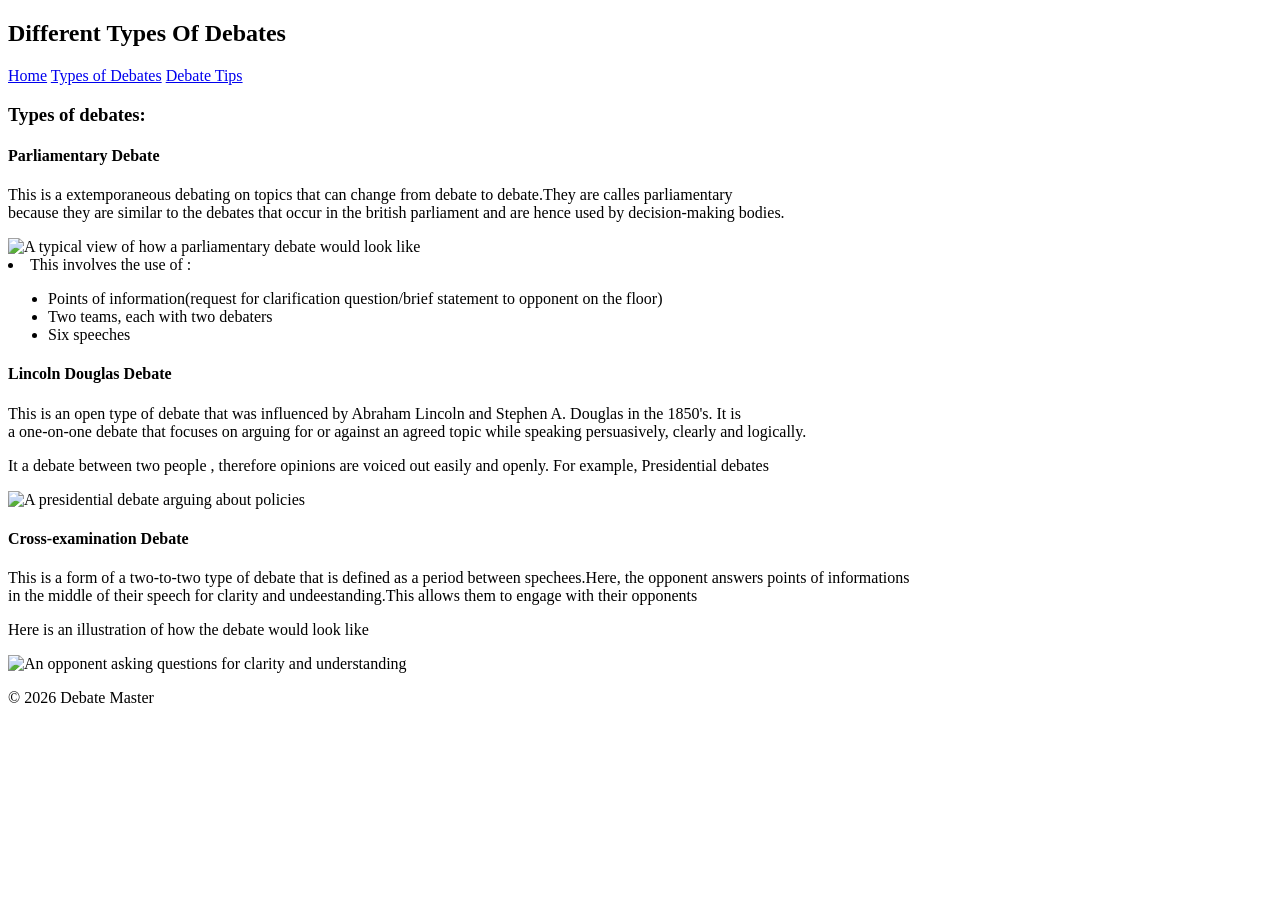
==== about.html @ 2ea67d37 "Added About and Tips pages with navigation" ====
<!DOCTYPE html>
<html lang="en">
<head>
    <meta charset="UTF-8">
    <meta name="viewport" content="width=device-width, initial-scale=1.0">
    <title>Debate Types</title>
</head>
<body>
    <header>
        <h2>Different Types Of Debates</h2>
        <nav>
            <a href="index.html">Home</a>
            <a href="about.html">Types of Debates</a>
            <a href="tips.html">Debate Tips</a>
        </nav>
    </header>
    <main>
        <h3>Types of debates:</h3>
            <h4>Parliamentary Debate</h4>
            <p>This is a extemporaneous debating on topics that can change from debate to debate.They are calles parliamentary <br/> because they are similar to the debates that occur in the british parliament and are hence used by decision-making bodies.</p>
            <img src="https://encrypted-tbn0.gstatic.com/images?q=tbn:ANd9GcT6MBun-uBHI1ibvBYAsUE3tjvEq44zuuoKEg&s" width="300" alt="A typical view of how a parliamentary debate would look like">
            
            <li>This involves the use of :</li> 
            <ul>
                <li>Points of information(request for clarification question/brief statement to opponent on the floor)</li>
                <li>Two teams, each with two debaters</li>
                <li>Six speeches</li>
            </ul>

            <h4>Lincoln Douglas Debate</h4>
            <p>This is an open type of debate that was influenced by Abraham Lincoln and Stephen A. Douglas in the 1850's. It is <br/>a one-on-one debate that focuses on arguing for or against an agreed topic while speaking persuasively, clearly and logically.</p>
            <p> It a debate between two people , therefore opinions are voiced out easily and openly. For example, Presidential debates</p>
            <img src="https://encrypted-tbn0.gstatic.com/images?q=tbn:ANd9GcQPagMXit7XkWo7WSeFAiGFb_YT48g0gTz7xg&s" height="200" width=200 alt="A presidential debate arguing about policies">
    
            <h4>Cross-examination Debate</h4>
            <p>This is a form of a two-to-two type of debate that is defined as a period between spechees.Here, the opponent answers points of informations <br/> in the middle of their speech for clarity and undeestanding.This allows them to engage with their opponents</p>
            <p>Here is an illustration of how the debate would look like</p>
             <img src="https://encrypted-tbn0.gstatic.com/images?q=tbn:ANd9GcTlMESCbdkKjGUyVUcdJCqq3OCMwsy4VGlZEg&s" width=300 alt="An opponent asking questions for clarity and understanding">
    </main>

    <footer>
        <p>&copy; 2026 Debate Master</p>
    </footer>
</body>
</html>
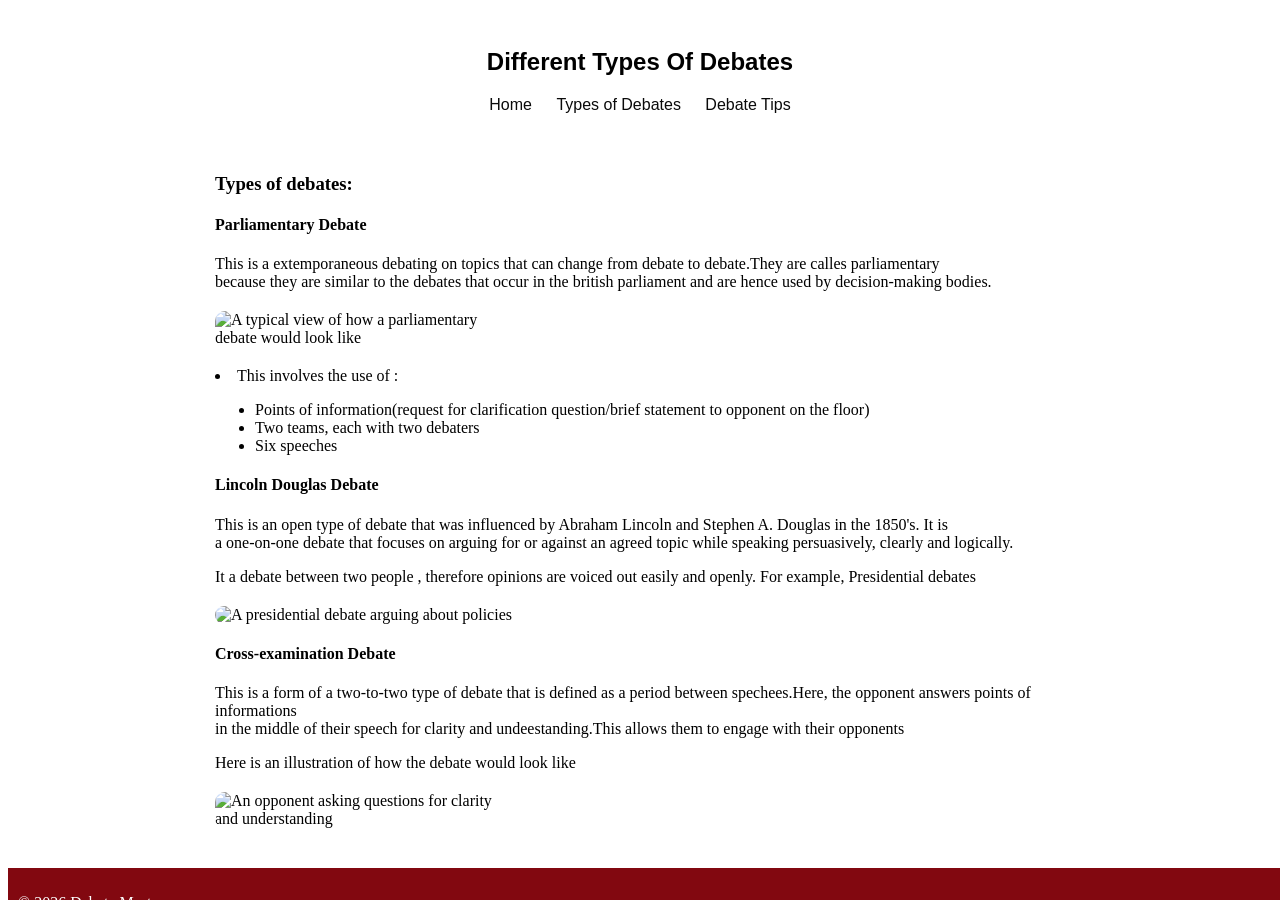
==== commit f9344aa6: "Added CSS3 styling to the website" ====
--- a/about.html
+++ b/about.html
@@ -4,6 +4,7 @@
     <meta charset="UTF-8">
     <meta name="viewport" content="width=device-width, initial-scale=1.0">
     <title>Debate Types</title>
+    <link rel="stylesheet" href="styles.css">
 </head>
 <body>
     <header>
@@ -30,7 +31,7 @@
             <h4>Lincoln Douglas Debate</h4>
             <p>This is an open type of debate that was influenced by Abraham Lincoln and Stephen A. Douglas in the 1850's. It is <br/>a one-on-one debate that focuses on arguing for or against an agreed topic while speaking persuasively, clearly and logically.</p>
             <p> It a debate between two people , therefore opinions are voiced out easily and openly. For example, Presidential debates</p>
-            <img src="https://encrypted-tbn0.gstatic.com/images?q=tbn:ANd9GcQPagMXit7XkWo7WSeFAiGFb_YT48g0gTz7xg&s" height="200" width=200 alt="A presidential debate arguing about policies">
+            <img src="https://encrypted-tbn0.gstatic.com/images?q=tbn:ANd9GcQPagMXit7XkWo7WSeFAiGFb_YT48g0gTz7xg&s" width=450 alt="A presidential debate arguing about policies">
     
             <h4>Cross-examination Debate</h4>
             <p>This is a form of a two-to-two type of debate that is defined as a period between spechees.Here, the opponent answers points of informations <br/> in the middle of their speech for clarity and undeestanding.This allows them to engage with their opponents</p>
@@ -40,6 +41,7 @@
 
     <footer>
         <p>&copy; 2026 Debate Master</p>
+    
     </footer>
 </body>
 </html>
--- a/styles.css
+++ b/styles.css
@@ -0,0 +1,63 @@
+body {
+    background-color: rgb(rgb(184, 25, 25));
+    font-family: Cambria, Cochin, Georgia, Times, 'Times New Roman', serif;
+}
+
+h1 {
+    background-color: rgb(16, 15, 15);
+    color:rgb(114, 3, 3);
+}
+
+
+header {
+    
+    color: rgb(rgb(71, 70, 70));
+    font-family: Arial, Helvetica, sans-serif;
+    text-align: center;
+    padding: 20px;
+} 
+
+h2 {
+     color: rgb(rgb(71, 70, 70))
+}
+
+nav a {
+    color: rgb(10, 10, 10);
+    text-decoration: none;
+    margin: 0 10px;
+
+}
+nav a:hover{
+    text-decoration: underline;
+}
+main {
+    padding: 20px;
+    max-width: 850px;
+    margin: 0 auto;
+}
+
+main img{
+    max-width: 100%;
+    height: auto;
+    display: block;
+    margin: 20px 0;
+    ;
+}
+
+footer{
+    background-color: rgb(130, 8, 16);
+    color: white;
+    text-align: centre;
+    padding: 10px;
+    position: fixed;
+    width: 100%;
+}
+
+img{
+    border: 5px solid rgb(rgb(153, 149, 149));
+    border-style: none;
+    border-radius: 10px;
+}
+p{
+    font-size: medium 1.1em;
+}
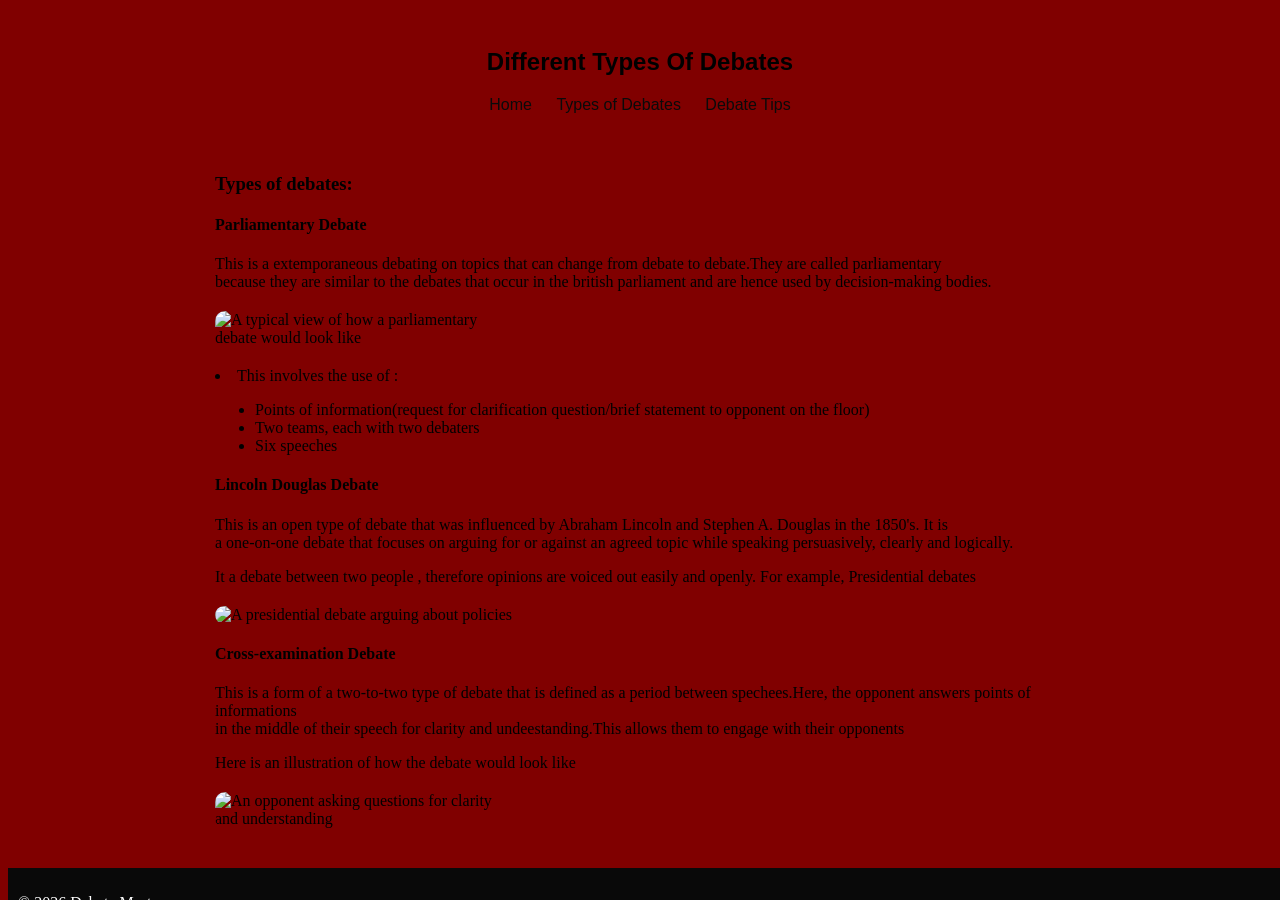
==== commit 1cd19c2f: "Added CSS3 styling to the website" ====
--- a/about.html
+++ b/about.html
@@ -18,7 +18,7 @@
     <main>
         <h3>Types of debates:</h3>
             <h4>Parliamentary Debate</h4>
-            <p>This is a extemporaneous debating on topics that can change from debate to debate.They are calles parliamentary <br/> because they are similar to the debates that occur in the british parliament and are hence used by decision-making bodies.</p>
+            <p>This is a extemporaneous debating on topics that can change from debate to debate.They are called parliamentary <br/> because they are similar to the debates that occur in the british parliament and are hence used by decision-making bodies.</p>
             <img src="https://encrypted-tbn0.gstatic.com/images?q=tbn:ANd9GcT6MBun-uBHI1ibvBYAsUE3tjvEq44zuuoKEg&s" width="300" alt="A typical view of how a parliamentary debate would look like">
             
             <li>This involves the use of :</li> 
--- a/styles.css
+++ b/styles.css
@@ -1,11 +1,13 @@
 body {
     background-color: rgb(rgb(184, 25, 25));
+    background-color: #800000;
+
     font-family: Cambria, Cochin, Georgia, Times, 'Times New Roman', serif;
 }
 
 h1 {
     background-color: rgb(16, 15, 15);
-    color:rgb(114, 3, 3);
+    color:rgb(245, 239, 239);
 }
 
 
@@ -45,7 +47,7 @@
 }
 
 footer{
-    background-color: rgb(130, 8, 16);
+    background-color: rgb(9, 9, 9);
     color: white;
     text-align: centre;
     padding: 10px;
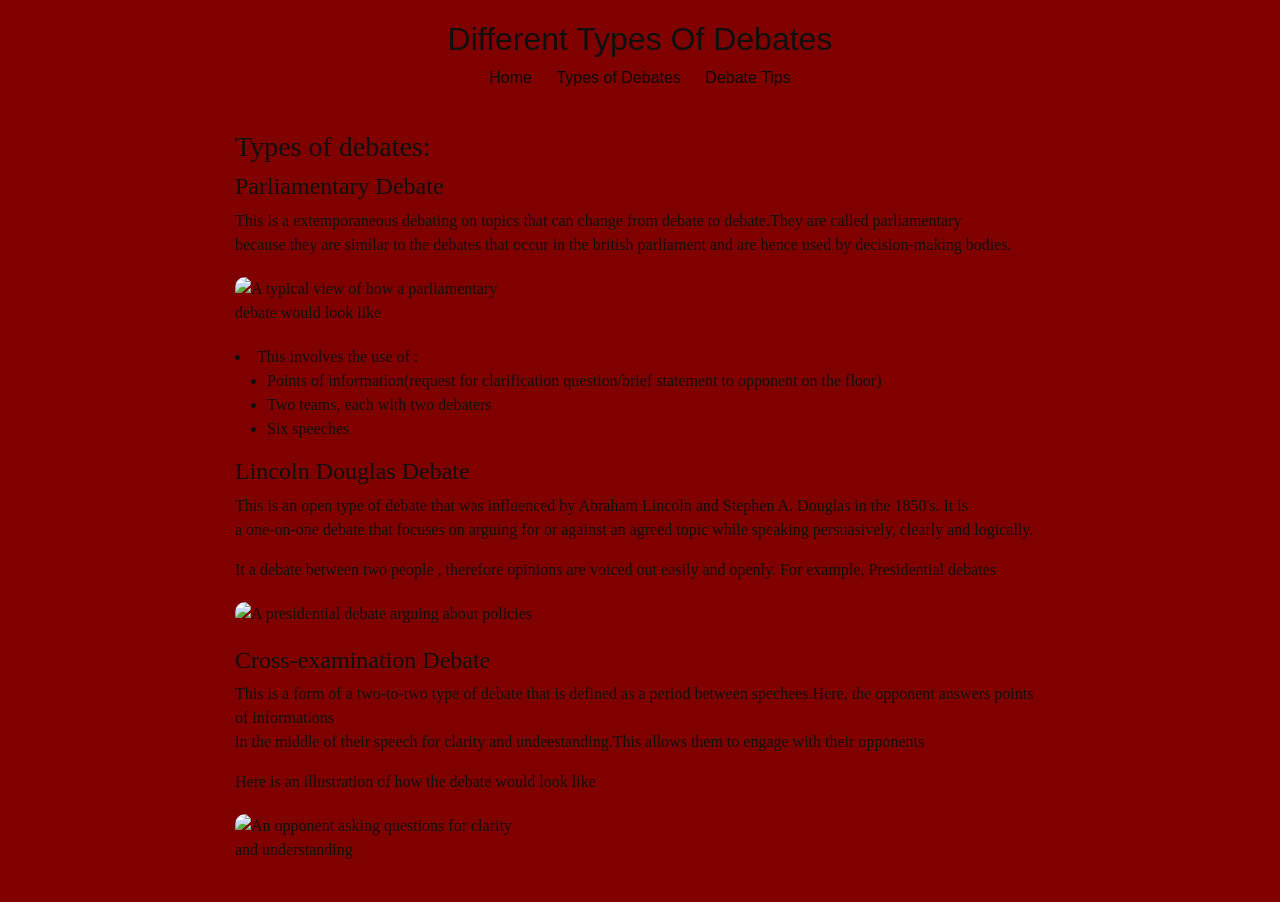
==== commit 404275d2: "Added CSS3 styling to the website" ====
--- a/about.html
+++ b/about.html
@@ -4,6 +4,9 @@
     <meta charset="UTF-8">
     <meta name="viewport" content="width=device-width, initial-scale=1.0">
     <title>Debate Types</title>
+    <!-- Bootstrap CSS -->
+     <link href="https://cdn.jsdelivr.net/npm/bootstrap@5.3.0/dist/css/bootstrap.min.css" rel="stylesheet">
+    <!--Custom CSS-->
     <link rel="stylesheet" href="styles.css">
 </head>
 <body>
@@ -43,5 +46,8 @@
         <p>&copy; 2026 Debate Master</p>
     
     </footer>
+    <!-- Bootstrap JS and dependencies -->
+     <script src="https://cdn.jsdelivr.net/npm/@popperjs/core@2.11.6/dist/umd/popper.min.js"></script>
+     <script src="https://cdn.jsdelivr.net/npm/bootstrap@5.3.0/dist/js/bootstrap.min.js"></script>
 </body>
 </html>
--- a/styles.css
+++ b/styles.css
@@ -1,26 +1,26 @@
 body {
     background-color: rgb(rgb(184, 25, 25));
     background-color: #800000;
-
+    color:rgb( 16, 15, 15);
     font-family: Cambria, Cochin, Georgia, Times, 'Times New Roman', serif;
 }
 
 h1 {
-    background-color: rgb(16, 15, 15);
+    background-color:rgb( 16, 15, 15);
     color:rgb(245, 239, 239);
 }
 
 
 header {
     
-    color: rgb(rgb(71, 70, 70));
+    color: rgb(rgb(11, 11, 11));
     font-family: Arial, Helvetica, sans-serif;
     text-align: center;
     padding: 20px;
 } 
 
 h2 {
-     color: rgb(rgb(71, 70, 70))
+     color: rgb(rgb(9, 9, 9))
 }
 
 nav a {
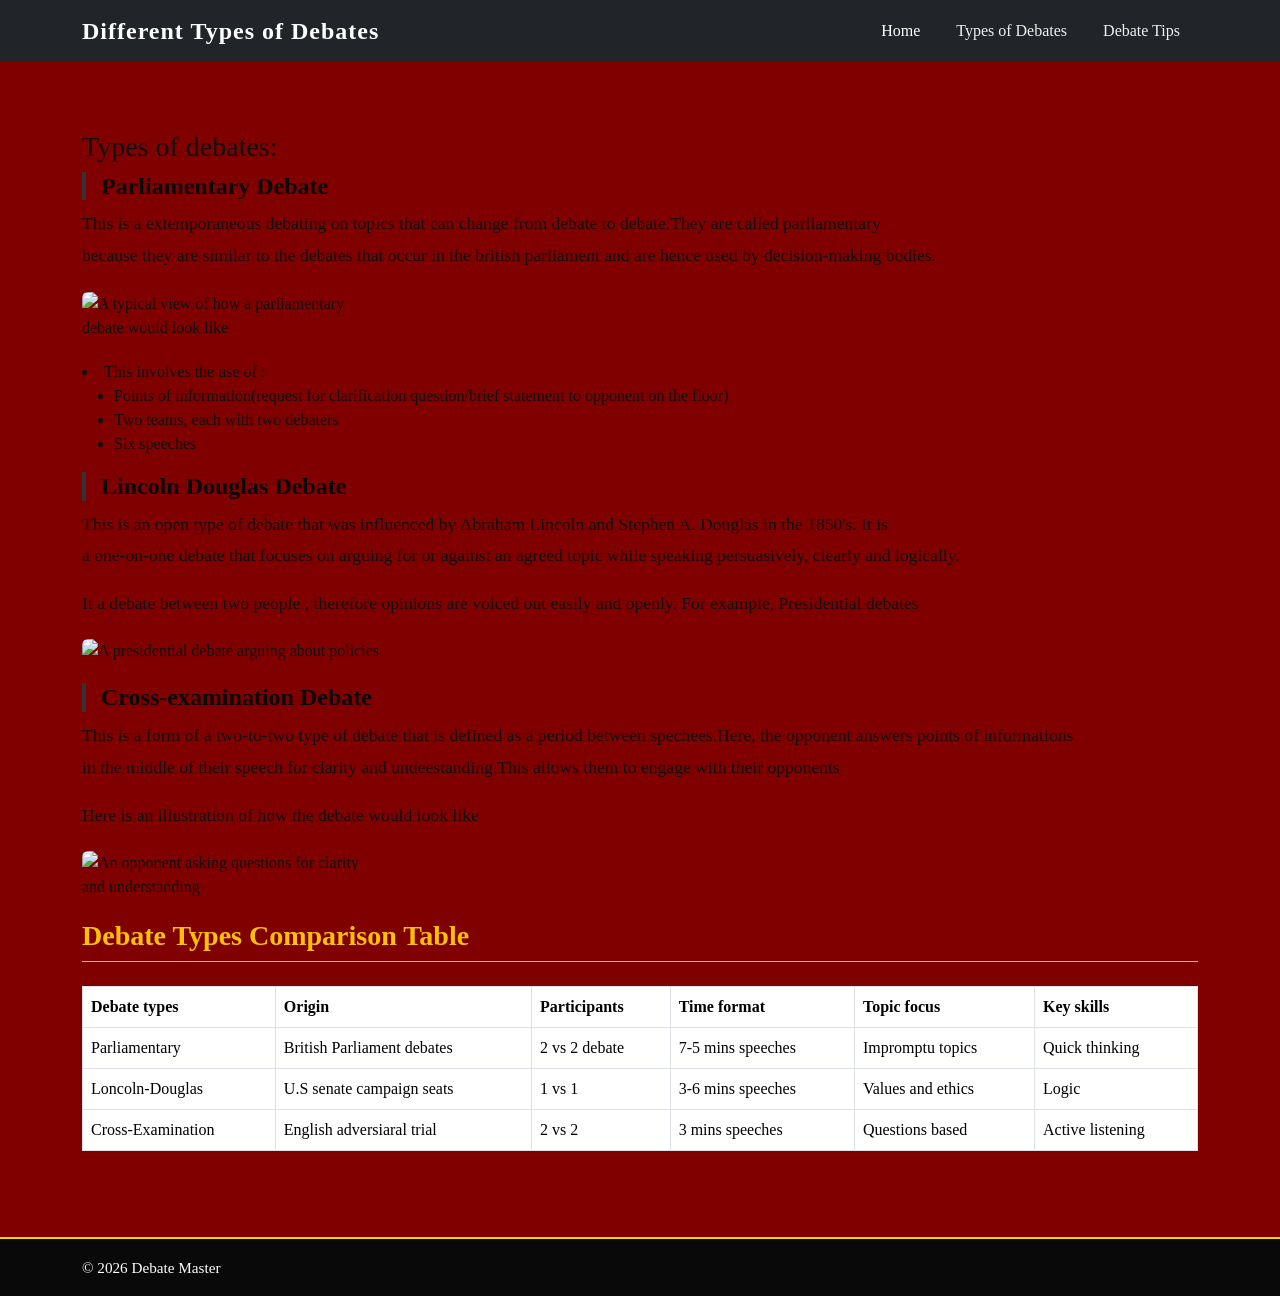
==== commit f655fdd2: "Added debate types comparison table to about.html" ====
--- a/about.html
+++ b/about.html
@@ -11,18 +11,34 @@
 </head>
 <body>
     <header>
-        <h2>Different Types Of Debates</h2>
-        <nav>
-            <a href="index.html">Home</a>
-            <a href="about.html">Types of Debates</a>
-            <a href="tips.html">Debate Tips</a>
+        <nav class="navbar navbar-expand-lg navbar-dark bg-dark">
+            <div class="container">
+                <a class="navbar-brand" href="index.html">
+                    <span class= "text warning"></span>Different Types of Debates</a>
+                <button class="navbar-toggler" type="button" data-bs-toggle="collapse" data-bs-target="#navbarNav">
+                    <span class="navbar-toggler-icon"></span>
+                </button>
+                <div class="collapse navbar-collapse" id="navbarNav">
+                    <ul class="navbar-nav ms-auto">
+                        <li class="nav-item">
+                            <a class="nav-link active" href="index.html">Home</a>
+                        </li>
+                        <li class="nav-item">
+                            <a class="nav-link" href="about.html">Types of Debates</a>
+                        </li>
+                        <li class="nav-item">
+                            <a class="nav-link" href="tips.html">Debate Tips</a>
+                        </li>
+                    </ul>
+                </div>
+            </div>
         </nav>
     </header>
-    <main>
+    <main class="container my-5">
         <h3>Types of debates:</h3>
             <h4>Parliamentary Debate</h4>
             <p>This is a extemporaneous debating on topics that can change from debate to debate.They are called parliamentary <br/> because they are similar to the debates that occur in the british parliament and are hence used by decision-making bodies.</p>
-            <img src="https://encrypted-tbn0.gstatic.com/images?q=tbn:ANd9GcT6MBun-uBHI1ibvBYAsUE3tjvEq44zuuoKEg&s" width="300" alt="A typical view of how a parliamentary debate would look like">
+            <img src="https://encrypted-tbn0.gstatic.com/images?q=tbn:ANd9GcT6MBun-uBHI1ibvBYAsUE3tjvEq44zuuoKEg&s" width="300" alt="A typical view of how a parliamentary debate would look like"class="img-fluid rounded" >
             
             <li>This involves the use of :</li> 
             <ul>
@@ -34,16 +50,62 @@
             <h4>Lincoln Douglas Debate</h4>
             <p>This is an open type of debate that was influenced by Abraham Lincoln and Stephen A. Douglas in the 1850's. It is <br/>a one-on-one debate that focuses on arguing for or against an agreed topic while speaking persuasively, clearly and logically.</p>
             <p> It a debate between two people , therefore opinions are voiced out easily and openly. For example, Presidential debates</p>
-            <img src="https://encrypted-tbn0.gstatic.com/images?q=tbn:ANd9GcQPagMXit7XkWo7WSeFAiGFb_YT48g0gTz7xg&s" width=450 alt="A presidential debate arguing about policies">
+            <img src="https://encrypted-tbn0.gstatic.com/images?q=tbn:ANd9GcQPagMXit7XkWo7WSeFAiGFb_YT48g0gTz7xg&s" width=450 alt="A presidential debate arguing about policies" class="img-fluid rounded">
     
             <h4>Cross-examination Debate</h4>
             <p>This is a form of a two-to-two type of debate that is defined as a period between spechees.Here, the opponent answers points of informations <br/> in the middle of their speech for clarity and undeestanding.This allows them to engage with their opponents</p>
             <p>Here is an illustration of how the debate would look like</p>
-             <img src="https://encrypted-tbn0.gstatic.com/images?q=tbn:ANd9GcTlMESCbdkKjGUyVUcdJCqq3OCMwsy4VGlZEg&s" width=300 alt="An opponent asking questions for clarity and understanding">
+             <img src="https://encrypted-tbn0.gstatic.com/images?q=tbn:ANd9GcTlMESCbdkKjGUyVUcdJCqq3OCMwsy4VGlZEg&s" width=300 alt="An opponent asking questions for clarity and understanding" class="img-fluid rounded">
+             
+            <h3 class="text-warning fw-bold border-bottom border-warning pb-2 mb-4">
+                Debate Types Comparison Table
+            </h3
+            
+            <div class="table-responsive">
+                <table class="table table-bordered table-custom">
+                    <thead class="bg-dark  text-warning">
+                        <tr>
+                            <th>Debate types</th>
+                            <th>Origin</th>
+                            <th>Participants</th>
+                            <th>Time format</th>
+                            <th>Topic focus</th>
+                            <th>Key skills</th>
+                        </tr>
+                    </thead>
+                    <tbody>
+                        <tr>
+                            <td>Parliamentary</td>
+                            <td>British Parliament debates</td>
+                            <td>2 vs 2 debate</td>
+                            <td>7-5 mins speeches</td>
+                            <td>Impromptu topics</td>
+                            <td>Quick thinking</td>
+                         </tr>
+                         <tr>
+                            <td>Loncoln-Douglas</td>
+                            <td>U.S senate campaign seats</td>
+                            <td>1 vs 1</td>
+                            <td>3-6 mins speeches</td>
+                            <td>Values and ethics</td>
+                            <td>Logic </td>
+                        </tr>
+                        <tr>
+                            <td>Cross-Examination</td>
+                            <td>English adversiaral trial</td>
+                            <td>2 vs 2</td>
+                            <td>3 mins speeches</td>
+                            <td>Questions based</td>
+                            <td>Active listening</td>
+                        </tr>
+                    </tbody>
+                </table>
+             </div>
     </main>
 
     <footer>
-        <p>&copy; 2026 Debate Master</p>
+        <div class="container">
+            <p>&copy; 2026 Debate Master</p>
     
     </footer>
     <!-- Bootstrap JS and dependencies -->
--- a/styles.css
+++ b/styles.css
@@ -1,65 +1,238 @@
 body {
-    background-color: rgb(rgb(184, 25, 25));
     background-color: #800000;
     color:rgb( 16, 15, 15);
     font-family: Cambria, Cochin, Georgia, Times, 'Times New Roman', serif;
 }
 
 h1 {
-    background-color:rgb( 16, 15, 15);
-    color:rgb(245, 239, 239);
-}
-
-
-header {
-    
-    color: rgb(rgb(11, 11, 11));
-    font-family: Arial, Helvetica, sans-serif;
-    text-align: center;
-    padding: 20px;
-} 
+    background-color: black;
+    color: #fbf8f8;
+}
+
 
 h2 {
      color: rgb(rgb(9, 9, 9))
 }
 
-nav a {
-    color: rgb(10, 10, 10);
-    text-decoration: none;
-    margin: 0 10px;
-
-}
-nav a:hover{
-    text-decoration: underline;
-}
+h4{
+    color:#090909;
+    font-weight: bold;
+    border-left: 4px solid #333;
+    padding-left: 15px;
+}
+
+
 main {
     padding: 20px;
     max-width: 850px;
     margin: 0 auto;
-}
+    min-height: calc(100vh-200px);
+    background-color: transparent;
+}
+
+p{
+    font-size: 1.1em;
+    line-height: 1.8;
+    color: #0f0f0f;
+}
+
+card{
+    background-color: #fff !important;
+    border: 1px solid #333;
+    border-radius: 10px;
+    box-shadow: 0 5px 15px rgba(0, 0, 0, 0.2);
+    transition: transform 0.3s ease;
+}
+
+card:hover{
+    transform: translateY(-5px);
+    box-shadow: 0 8px 25px rgba(0, 0, 0, 0.3);
+    border-color: #800000;
+
+}
+
+.card-body{
+    padding: 25px;
+}
+
+.card-title{
+    font-size: 1.5rem;
+    margin-bottom: 15px;
+    color:#800000;
+    display: flex;
+    align-items: center;
+}
+
+.card-text{
+    color: #333;
+    font-size: 1.3rem;
+    line-height: 1.6;
+}
+
+navbar{
+    font-size: 1.5rem;
+    font-weight: bold;
+    letter-spacing: 1px;
+    color: white !important;
+}
+
+.navbar-brand{
+    font-size: 1.5rem;
+    font-weight: bold;
+    letter-spacing: 1px;
+    color: white !important;
+}
+
+.navbar-brand span{
+    color: #ffd700 !important;
+}
+
+.nav-link{
+    color: #f0f0f0;
+    font-weight: 500;
+    margin: 0 10px;
+    position: relative;
+    transition: color 0.3s ease;
+}
+
+.nav-link:hover{
+    color: #ffd700;
+}
+
+.nav-link:hover{
+    color: #ffd700;
+}
+
+.nav-link.active{
+    color: #ffd700;
+}
+
+.nav-link::after{
+    content: '';
+    position: absolute;
+    width: 0;
+    height: 2px;
+    bottom: 0;
+    left: 50%;
+    background: #ffd700;
+    transition: all 0.3s ease;
+    transform: translateX(-50%);
+}
+
+.nav-link:hover::after{
+    width: 80%;
+}
+
+
 
 main img{
     max-width: 100%;
     height: auto;
     display: block;
     margin: 20px 0;
-    ;
 }
 
 footer{
     background-color: rgb(9, 9, 9);
     color: white;
     text-align: centre;
-    padding: 10px;
-    position: fixed;
+    padding: 15px 0;
     width: 100%;
+    border-top: 2px solid #ffd700;
+    margin-top: 50px;
+}
+
+footer p{
+    color: white;
+    margin: 0;
+    font-size: 0.95rem;
 }
 
 img{
     border: 5px solid rgb(rgb(153, 149, 149));
     border-style: none;
     border-radius: 10px;
-}
-p{
-    font-size: medium 1.1em;
-}+    max-width: 100%;
+    height: auto;
+}
+main img{
+    max-width: 100%;
+    height: auto;
+    display: block;
+    margin: 20px 0;
+}
+
+.badge.bg-warning{
+    background-color: #ffd700 !important;
+    color:#4a0000 !important;
+    font-weight:bold;
+    padding: 8px 12px;
+}
+button{
+    display: inline-block;
+    padding: 10px 20px;
+    background-color: #800000;
+    color: white;
+    border: 2px solid #ffd700;
+    border-radius: 5px;
+    text-decoration: none;
+    font-weight: bold;
+
+}
+.btn-signup {
+    display: inline-block;
+    padding: 8px 20px;
+    background-color: #800000;
+    color: white;
+    border: 2px solid #ffd700;
+    border-radius: 5px;
+    font-weight: bold;
+    cursor: pointer;
+    transition: all 0.3s ease;
+    margin-left: 10px;
+    white-space: nowrap;  /* Prevents text wrapping */
+}
+
+.btn-signup:hover {
+    background-color: #660000;
+    transform: scale(1.05);
+}
+
+@media(max-width: 768px){
+    .navbar-brand{
+        font-size: 1.2rem;
+
+    }
+
+    h4{
+        font-size: 1.5rem;
+    }
+    main{
+        padding: 15px;
+        max-width: 100%;
+    }
+    .card{
+        margin-top: 20px;
+    }
+    .btn-signup {
+        margin-right: 10px;
+        padding: 6px 15px;
+        font-size: 0.9rem;
+    }
+}
+
+@keyframes fadeIn{
+    from{
+        opacity: 0;
+        transform: translateY(0);
+    }
+}
+
+main{
+    animation: fadeIn 0.8s ease-out;
+}
+
+.text-centre{
+    text-align: center;
+}
+ 
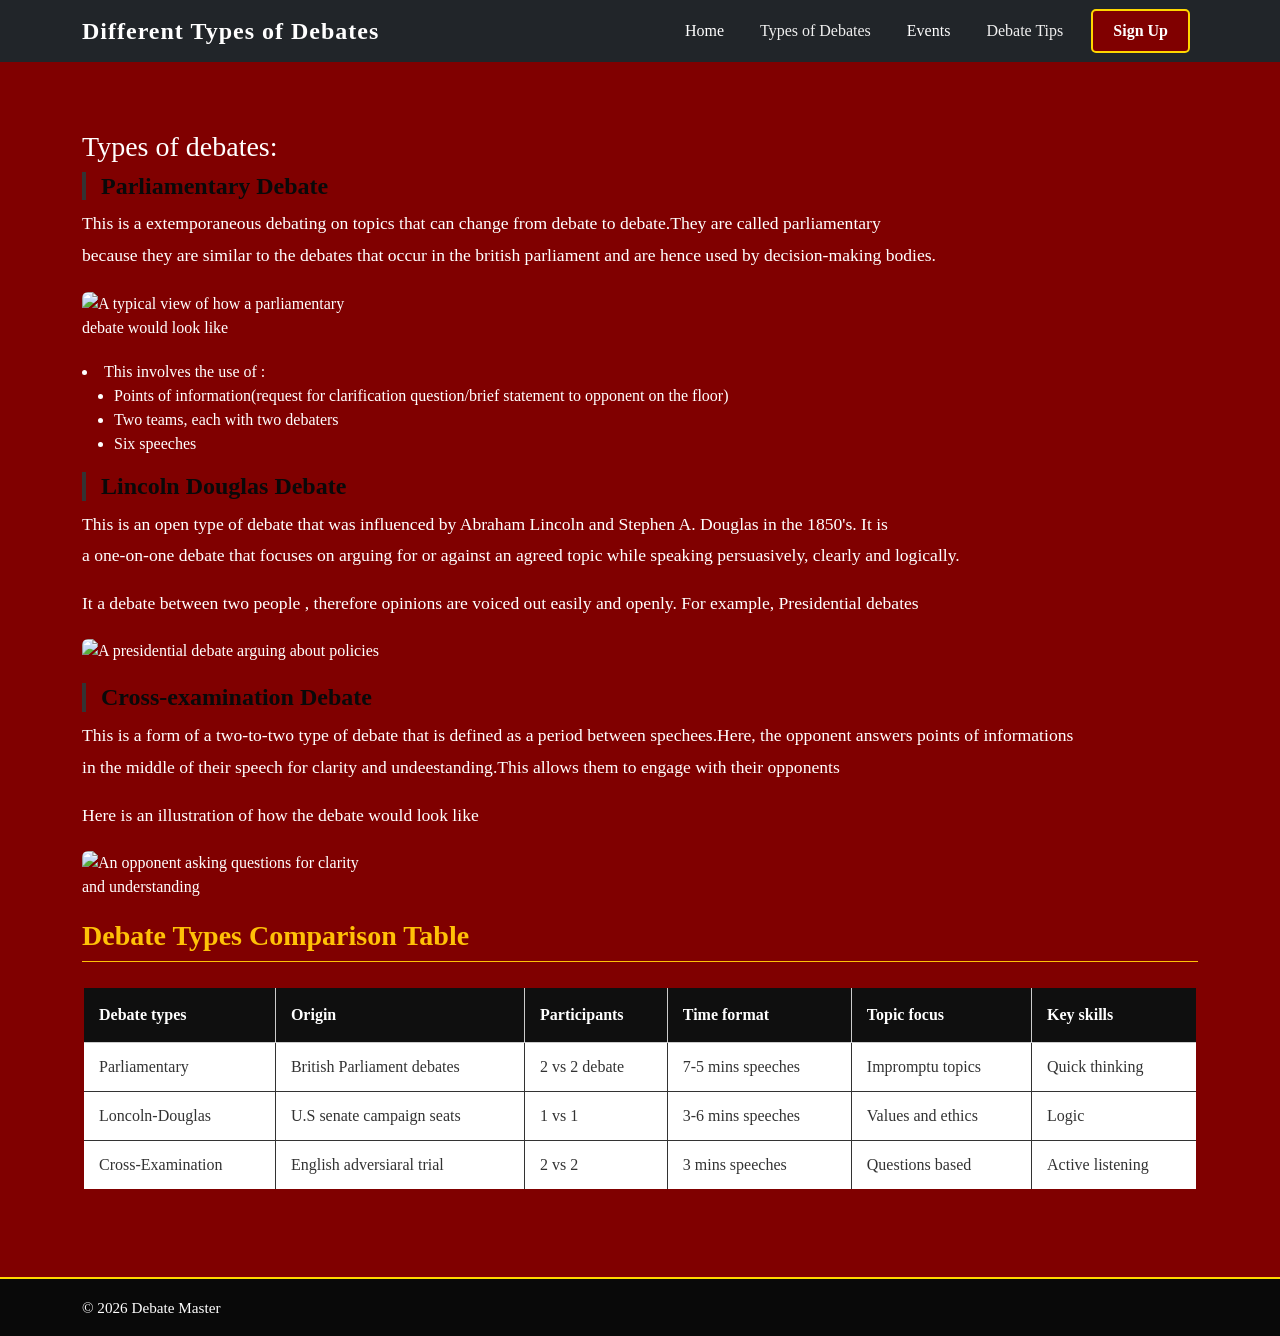
==== commit d44781b7: "Added login and events page, updated events page, fixed navigation and CSS" ====
--- a/about.html
+++ b/about.html
@@ -15,6 +15,7 @@
             <div class="container">
                 <a class="navbar-brand" href="index.html">
                     <span class= "text warning"></span>Different Types of Debates</a>
+                    <button onclick="location.href='html-forms/sign-in.html'"class="btn-signup me-2" style="order: 1;">Sign Up</button>
                 <button class="navbar-toggler" type="button" data-bs-toggle="collapse" data-bs-target="#navbarNav">
                     <span class="navbar-toggler-icon"></span>
                 </button>
@@ -25,6 +26,9 @@
                         </li>
                         <li class="nav-item">
                             <a class="nav-link" href="about.html">Types of Debates</a>
+                        </li>
+                        <li class="nav-item">
+                            <a class="nav-link active" href="events.html"> Events</a>
                         </li>
                         <li class="nav-item">
                             <a class="nav-link" href="tips.html">Debate Tips</a>
--- a/styles.css
+++ b/styles.css
@@ -1,6 +1,6 @@
 body {
     background-color: #800000;
-    color:rgb( 16, 15, 15);
+    color: #ffffff;
     font-family: Cambria, Cochin, Georgia, Times, 'Times New Roman', serif;
 }
 
@@ -33,9 +33,41 @@
 p{
     font-size: 1.1em;
     line-height: 1.8;
-    color: #0f0f0f;
-}
-
+    color: #ffffff;
+}
+.table-custom{
+    background-color: white;
+    border-radius: 10px;
+    box-shadow: 0 5x 15px rgba(0, 0, 0, 0.2) ;
+    border-collapse: collapse;
+    width: 100%;
+}
+.table-custom:thead{
+    background-color: #0f0f0f;
+    color: white;
+}
+.table-custom th{
+    padding: 15px;
+    font-weight: bold;
+    border-bottom: 2px solid #ffd700;
+    background-color: #0f0f0f;
+    color: white;
+}
+.table-custom td{
+    padding: 12px 15px;
+    color: #333;
+    vertical-align: middle;
+    border: 1px solid  #333;
+}
+.table-bordered{
+    border: 2px solid #800000;
+}
+.table-bordered th{
+    border: 1px solid #cccccc;
+}
+.table-custom tbody tr:hover{
+    background-color: #fff3e0;
+}
 card{
     background-color: #fff !important;
     border: 1px solid #333;
@@ -64,7 +96,7 @@
 }
 
 .card-text{
-    color: #333;
+    color: white;
     font-size: 1.3rem;
     line-height: 1.6;
 }
@@ -93,6 +125,8 @@
     margin: 0 10px;
     position: relative;
     transition: color 0.3s ease;
+    display: inline-block;
+    padding: 8px 15px;
 }
 
 .nav-link:hover{
@@ -122,7 +156,35 @@
 .nav-link:hover::after{
     width: 80%;
 }
-
+.tips-list{
+    list-style-type: none;
+    padding-left: 0;
+}
+.tips-list li{
+    background-color: white;
+    border-left: 5px solid #ffd700;
+    border-radius: 10px;
+    padding: 20px;
+    margin-bottom: 20px;
+    box-shadow: 0 5px 15px rgba(0, 0, 0, 0.1);
+}
+.tips-list li strong{
+    color: #800000;
+    font-size: 1.2rem;
+    display: block;
+    margin-bottom: 10px;
+}
+.tips-list ul{
+    margin-top: 10px;
+    margin-left: 20px;
+}
+.tips-list ul li{
+    margin-bottom: 0;
+    background: none;
+    border-left: none;
+    padding: 5px 0;
+    box-shadow: none;
+}
 
 
 main img{
@@ -197,11 +259,87 @@
     background-color: #660000;
     transform: scale(1.05);
 }
+.event-intro {
+    text-align: center;
+    font-size: 1.2rem;
+    color: white;
+    margin-bottom: 30px;
+}
+.weekly-schedule{
+    display: flex;
+    flex-direction: column;
+    gap: 20px;
+    max-width: 800px;
+    margin: 0 auto;
+}
+.week-card{
+    background-color: white;
+    border-left: 5px solid #ffd700;
+    border-radius: 10px;
+    padding: 25px;
+    box-shadow: 0 5px 15px rgba(0, 0, 0, 0.2);
+    transition: transform 0.3s ease;
+    scroll-margin-top: 100px;
+}
+.week-card:hover{
+    transform: translateX(10px);
+    box-shadow: 0 8px 25px rgba(0, 0, 0, 0.3);
+}
+.week-card h4{
+    color: #800000;
+    margin-top: 0;
+    margin-bottom: 15px;
+    border-bottom: 2px solid #ffd700;
+    padding-bottom: 10px;
+}
+.week-card .date{
+    color: #800000;
+    font-weight: bold;
+    font-size: 1.1rem;
+    margin: 10px 0;
+}
+.week-card .venue{
+    color: #666;
+    margin: 10px 0;
+    display: flex;
+    align-items: center;
+}
+.week-card .venue::before{
+    content: "📍";
+    margin-right: 5px;
+}
+.week-card .description{
+    color: #555;
+    line-height: 1.6;
+    margin: 15px 0;
+}
+.week-card .btn-signup{
+    background-color: #800000;
+    color: white;
+    border: 2px solid #ffd700;
+    padding: 10px 20px;
+    border-radius: 5px;
+    cursor: pointer;
+    font-weight: bold;
+    transition: all 0.3s ease;
+}
+.week-card .btn-signup:hover{
+    background-color: #660000;
+    transform: scale(1.05);
+}
+
+
 
 @media(max-width: 768px){
     .navbar-brand{
         font-size: 1.2rem;
-
+    }
+    .navbar-collapse {
+        display: flex !important;
+        flex-basis: auto;
+    }
+    .navbar-nav{
+        flex-direction: row;
     }
 
     h4{
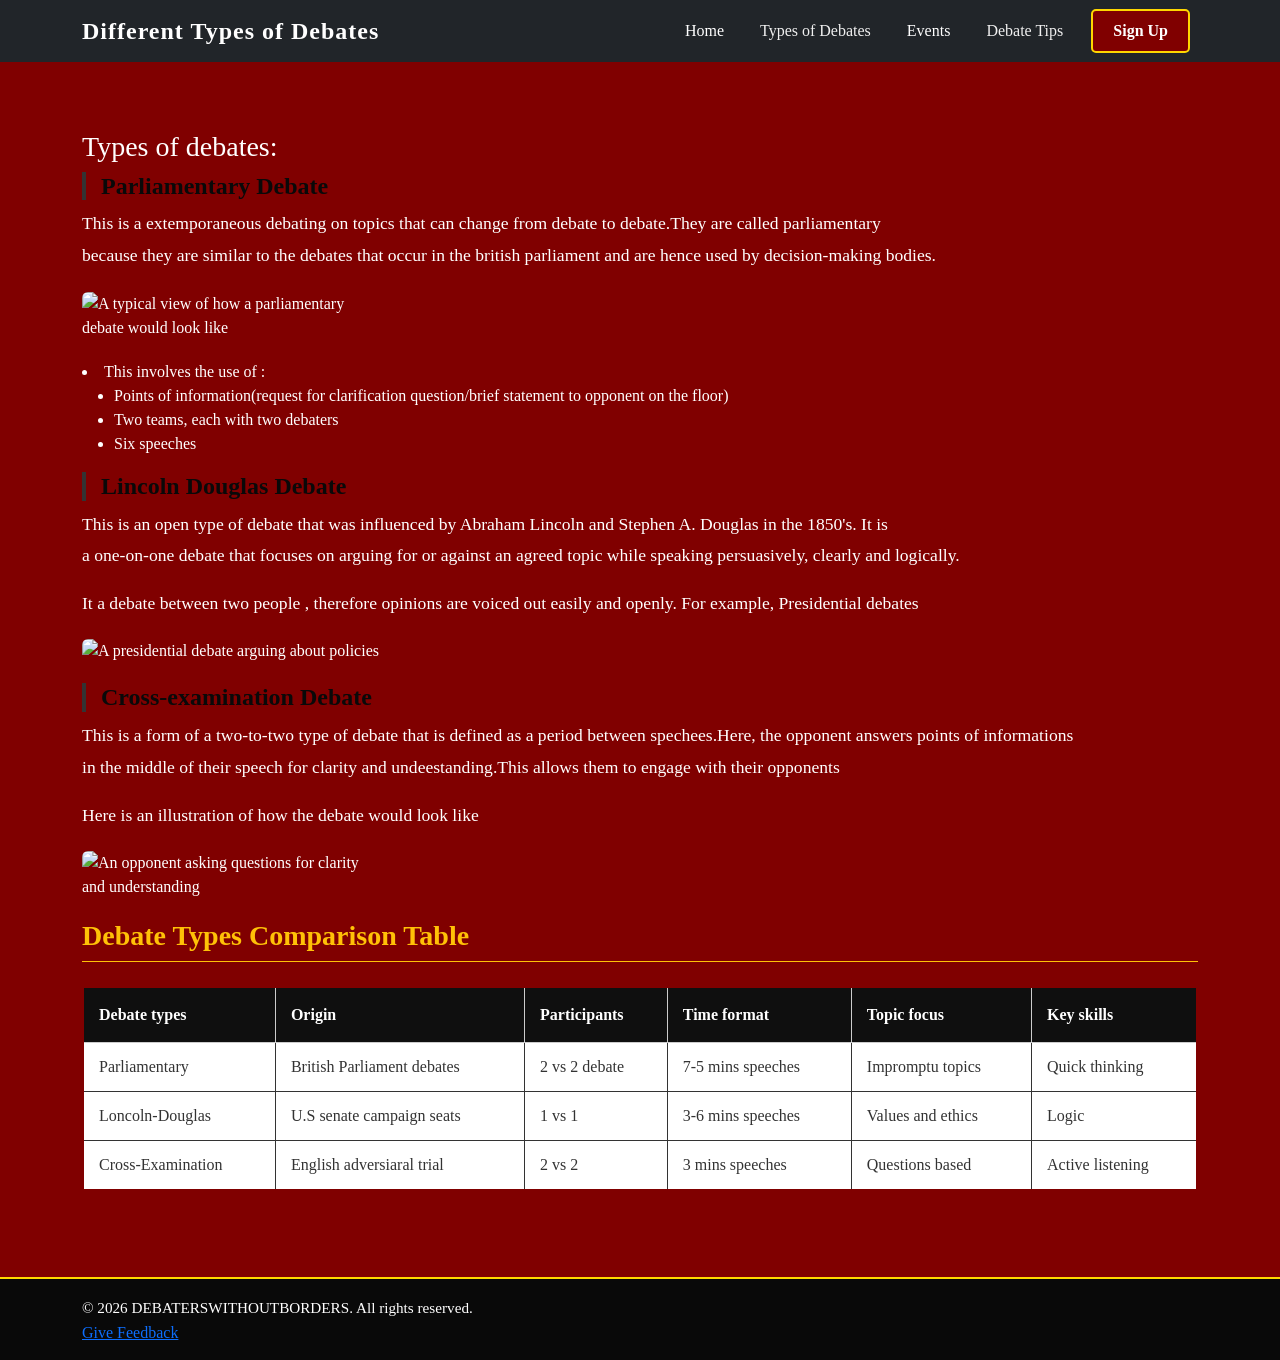
==== commit 463742fa: "Uodated all main pages with feedback modal and styling fixes" ====
--- a/about.html
+++ b/about.html
@@ -63,7 +63,7 @@
              
             <h3 class="text-warning fw-bold border-bottom border-warning pb-2 mb-4">
                 Debate Types Comparison Table
-            </h3
+            </h3>
             
             <div class="table-responsive">
                 <table class="table table-bordered table-custom">
@@ -109,11 +109,56 @@
 
     <footer>
         <div class="container">
-            <p>&copy; 2026 Debate Master</p>
-    
+        <p>&copy; 2026 DEBATERSWITHOUTBORDERS. All rights reserved.</p>
+        <div class="footer-feedback">
+            <a href="feedback.html">Give Feedback</a>
+           </div>
+        </div>
     </footer>
+     <div id="feedbackModal" class="modal-overlay">
+            <div class="modal-container">
+                <div class="modal-header">
+                    <h3>📝 Mind sharing your experience?</h3>
+                    <button class="close-modal" id="closeModalBtn">✕</button>
+                </div>
+                <div class="modal-body">
+                    <div id="successMessage" class="success-message">
+                        ✓ Thank you for your feedback! Redirecting...
+                    </div>
+
+                    <form id="feedbackForm">
+                        <div class="form-group">
+                            <label for="email">Email <span class="required">*</span></label>
+                            <input type="email" id="email" name="email" placeholder="you@example.com">
+                            <div class="error-message" id="emailError">Please enter a valid email address.</div>
+                        </div>
+
+                        <div class="form-group">
+                            <label for="category">Category <span class="required">*</span></label>
+                            <select id="category" name="category">
+                                <option value="">Select One...</option>
+                                <option value="bugs">Bugs / Issues</option>
+                                <option value="praise">General Praise</option>
+                                <option value="feature">Feature Idea</option>
+                                <option value="other">Other</option>
+                            </select>
+                            <div class="error-message" id="categoryError">Please select a category.</div>
+                        </div>
+
+                        <div class="form-group">
+                            <label for="message">Your Message <span class="required">*</span></label>
+                            <textarea id="message" name="message" placeholder="Tell us what you think..."></textarea>
+                            <div class="error-message" id="messageError">Please enter your feedback message.</div>
+                        </div>
+
+                        <button type="submit" class="btn-submit">Send Feedback</button>
+                    </form>
+                </div>
+            </div>
+        </div>
     <!-- Bootstrap JS and dependencies -->
      <script src="https://cdn.jsdelivr.net/npm/@popperjs/core@2.11.6/dist/umd/popper.min.js"></script>
      <script src="https://cdn.jsdelivr.net/npm/bootstrap@5.3.0/dist/js/bootstrap.min.js"></script>
+     <script src="feedback.js"></script>
 </body>
 </html>
--- a/styles.css
+++ b/styles.css
@@ -373,4 +373,143 @@
 .text-centre{
     text-align: center;
 }
+/* Modal Overlay */
+.modal-overlay {
+    display: none;
+    position: fixed;
+    top: 0;
+    left: 0;
+    width: 100%;
+    height: 100%;
+    background-color: rgba(0, 0, 0, 0.7);
+    z-index: 1000;
+    justify-content: center;
+    align-items: center;
+}
+
+.modal-container {
+    max-width: 500px;
+    width: 90%;
+    background-color: white;
+    border-radius: 12px;
+    box-shadow: 0 20px 40px rgba(0, 0, 0, 0.3);
+    border-left: 5px solid #ffd700;
+    animation: fadeInScale 0.3s ease;
+}
+
+@keyframes fadeInScale {
+    from {
+        opacity: 0;
+        transform: scale(0.9);
+    }
+    to {
+        opacity: 1;
+        transform: scale(1);
+    }
+}
+
+.modal-header {
+    background-color: #800000;
+    color: white;
+    padding: 15px 20px;
+    border-radius: 12px 12px 0 0;
+    display: flex;
+    justify-content: space-between;
+    align-items: center;
+}
+
+.modal-header h3 {
+    margin: 0;
+    font-size: 1.1rem;
+}
+
+.close-modal {
+    background: none;
+    border: none;
+    color: white;
+    font-size: 1.8rem;
+    cursor: pointer;
+    padding: 0 5px;
+}
+
+.close-modal:hover {
+    color: #ffd700;
+}
+
+.modal-body {
+    padding: 25px;
+}
+
+.form-group {
+    margin-bottom: 20px;
+}
+
+.modal-body label {
+    font-weight: bold;
+    color: #333;
+    display: block;
+    margin-bottom: 8px;
+}
+
+.modal-body input,
+.modal-body select,
+.modal-body textarea {
+    width: 100%;
+    padding: 12px 15px;
+    border: 1px solid #ddd;
+    border-radius: 5px;
+    font-size: 1rem;
+    background-color: #f9f9f9;
+    box-sizing: border-box;
+}
+
+.modal-body textarea {
+    resize: vertical;
+    min-height: 120px;
+}
+
+.error-message {
+    color: #800000;
+    font-size: 0.8rem;
+    margin-top: 5px;
+    display: none;
+}
+
+.btn-submit {
+    background-color: #800000;
+    color: white;
+    border: 2px solid #ffd700;
+    padding: 12px 20px;
+    border-radius: 6px;
+    cursor: pointer;
+    font-weight: bold;
+    width: 100%;
+    margin-top: 15px;
+    font-size: 1rem;
+}
+
+.btn-submit:hover {
+    background-color: #660000;
+}
+
+.success-message {
+    background-color: #d4edda;
+    color: #155724;
+    padding: 15px;
+    border-radius: 6px;
+    margin-top: 15px;
+    text-align: center;
+    display: none;
+    border: 1px solid #c3e6cb;
+}
+
+.footer-feedback span {
+    color: #ffd700;
+    cursor: pointer;
+}
+
+.footer-feedback span:hover {
+    text-decoration: underline;
+}
+
  
